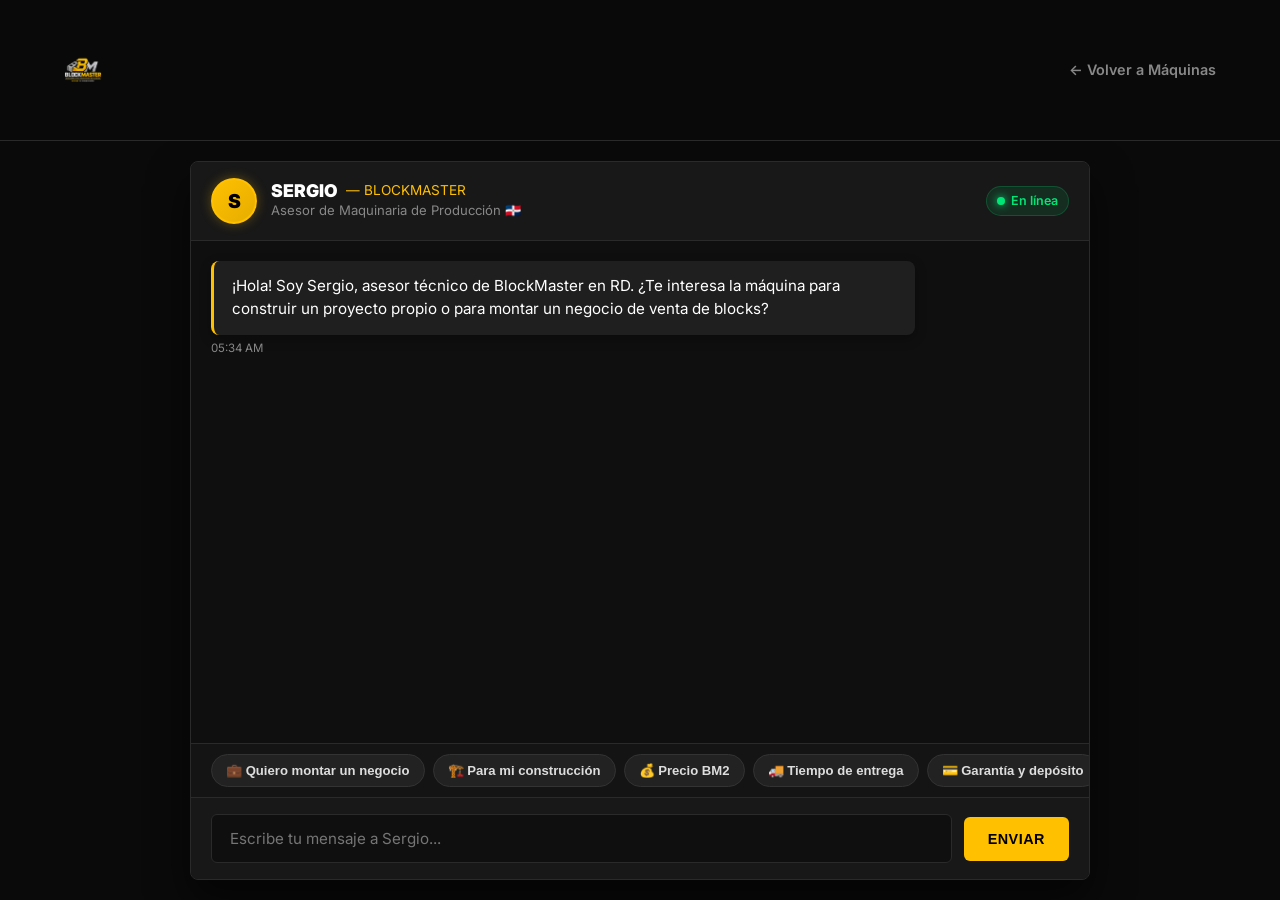
==== sergio/index.html @ 40c29d5b "Fix carpetas css js y sergio" ====
<!DOCTYPE html>
<html lang="es">
<head>
    <meta charset="UTF-8">
    <meta name="viewport" content="width=device-width, initial-scale=1.0">
    <title>Sergio — Asesor Virtual BlockMaster 🇩🇴</title>
    <meta name="description" content="Habla con Sergio, el asesor virtual de BlockMaster. Consulta precios, financiamiento, capacidades y asesoría para tu fábrica de blocks en República Dominicana.">
    <link rel="preconnect" href="https://fonts.googleapis.com">
    <link rel="preconnect" href="https://fonts.gstatic.com" crossorigin>
    <link href="https://fonts.googleapis.com/css2?family=Inter:wght@400;600;700;800;900&display=swap" rel="stylesheet">
    <link rel="stylesheet" href="../css/style.css">
    <style>
        /* SERGIO CHAT CUSTOM STYLES */
        body {
            display: flex;
            flex-direction: column;
            min-height: 100vh;
            background-color: var(--bg-dark);
            color: var(--text-main);
        }

        .site-header {
            border-bottom: 1px solid var(--border-color);
            padding: 15px 0;
            background: rgba(10, 10, 10, 0.95);
            backdrop-filter: blur(10px);
            position: sticky;
            top: 0;
            z-index: 100;
        }

        .header-inner {
            display: flex;
            align-items: center;
            justify-content: space-between;
        }

        .back-link {
            color: var(--text-muted);
            text-decoration: none;
            font-size: 0.9rem;
            font-weight: 600;
            transition: color 0.2s ease;
            display: flex;
            align-items: center;
            gap: 6px;
        }

        .back-link:hover {
            color: var(--accent);
        }

        /* MAIN CHAT LAYOUT */
        .chat-main-container {
            flex: 1;
            display: flex;
            flex-direction: column;
            max-width: 900px;
            width: 95%;
            margin: 20px auto;
            background: var(--bg-panel);
            border: 1px solid var(--border-color);
            border-radius: 8px;
            overflow: hidden;
            box-shadow: 0 20px 40px rgba(0, 0, 0, 0.6);
            height: calc(100vh - 120px);
        }

        /* CHAT HEADER */
        .chat-header {
            background: #181818;
            padding: 16px 20px;
            border-bottom: 1px solid var(--border-color);
            display: flex;
            align-items: center;
            justify-content: space-between;
        }

        .agent-info {
            display: flex;
            align-items: center;
            gap: 14px;
        }

        .agent-avatar {
            width: 46px;
            height: 46px;
            border-radius: 50%;
            background: linear-gradient(135deg, #FFC000, #e6ad00);
            display: flex;
            align-items: center;
            justify-content: center;
            font-weight: 900;
            font-size: 1.2rem;
            color: #000;
            border: 2px solid var(--accent);
            box-shadow: 0 0 12px rgba(255, 192, 0, 0.3);
        }

        .agent-details h2 {
            font-size: 1.1rem;
            margin: 0;
            display: flex;
            align-items: center;
            gap: 8px;
            letter-spacing: 0;
        }

        .agent-details p {
            font-size: 0.82rem;
            color: var(--text-muted);
            margin: 0;
        }

        .status-badge {
            display: inline-flex;
            align-items: center;
            gap: 6px;
            font-size: 0.78rem;
            background: rgba(0, 230, 118, 0.1);
            color: var(--green);
            padding: 4px 10px;
            border-radius: 20px;
            border: 1px solid rgba(0, 230, 118, 0.2);
            font-weight: 600;
        }

        .status-dot {
            width: 8px;
            height: 8px;
            border-radius: 50%;
            background: var(--green);
            box-shadow: 0 0 8px var(--green);
        }

        /* MESSAGES AREA */
        .messages-container {
            flex: 1;
            padding: 20px;
            overflow-y: auto;
            display: flex;
            flex-direction: column;
            gap: 16px;
            background: #0f0f0f;
            scroll-behavior: smooth;
        }

        .msg-row {
            display: flex;
            flex-direction: column;
            max-width: 82%;
            animation: fadeIn 0.3s ease;
        }

        .msg-row.sergio {
            align-self: flex-start;
        }

        .msg-row.user {
            align-self: flex-end;
        }

        .msg-bubble {
            padding: 14px 18px;
            border-radius: 8px;
            font-size: 0.95rem;
            line-height: 1.5;
            word-wrap: break-word;
            white-space: pre-wrap;
        }

        .sergio .msg-bubble {
            background: var(--bg-light);
            border-left: 3px solid var(--accent);
            color: #fff;
            box-shadow: 0 4px 12px rgba(0,0,0,0.3);
        }

        .user .msg-bubble {
            background: var(--accent);
            color: #000;
            font-weight: 600;
            border-bottom-right-radius: 2px;
        }

        .msg-time {
            font-size: 0.72rem;
            color: var(--text-muted);
            margin-top: 4px;
        }

        .sergio .msg-time {
            align-self: flex-start;
        }

        .user .msg-time {
            align-self: flex-end;
            color: rgba(255,255,255,0.6);
        }

        /* TYPING INDICATOR */
        .typing-indicator {
            display: none;
            align-self: flex-start;
            background: var(--bg-light);
            padding: 12px 18px;
            border-radius: 8px;
            border-left: 3px solid var(--accent);
            gap: 5px;
            align-items: center;
        }

        .dot {
            width: 8px;
            height: 8px;
            background: var(--accent);
            border-radius: 50%;
            animation: bounce 1.4s infinite ease-in-out both;
        }

        .dot:nth-child(1) { animation-delay: -0.32s; }
        .dot:nth-child(2) { animation-delay: -0.16s; }

        @keyframes bounce {
            0%, 80%, 100% { transform: scale(0); }
            40% { transform: scale(1.0); }
        }

        @keyframes fadeIn {
            from { opacity: 0; transform: translateY(8px); }
            to { opacity: 1; transform: translateY(0); }
        }

        /* SUGGESTED CHIPS */
        .suggestions-bar {
            padding: 10px 20px;
            background: #141414;
            border-top: 1px solid var(--border-color);
            display: flex;
            gap: 8px;
            overflow-x: auto;
            white-space: nowrap;
        }

        .suggestions-bar::-webkit-scrollbar {
            height: 4px;
        }

        .suggestions-bar::-webkit-scrollbar-thumb {
            background: var(--border-color);
            border-radius: 4px;
        }

        .chip-btn {
            background: #222;
            color: #ddd;
            border: 1px solid #333;
            padding: 8px 14px;
            border-radius: 20px;
            font-size: 0.82rem;
            cursor: pointer;
            font-weight: 600;
            transition: all 0.2s ease;
            flex-shrink: 0;
        }

        .chip-btn:hover {
            background: var(--accent);
            color: #000;
            border-color: var(--accent);
        }

        /* INPUT AREA */
        .chat-input-area {
            padding: 16px 20px;
            background: #181818;
            border-top: 1px solid var(--border-color);
            display: flex;
            gap: 12px;
            align-items: center;
        }

        .chat-input-area input {
            flex: 1;
            background: #0f0f0f;
            border: 1px solid var(--border-color);
            border-radius: 6px;
            padding: 14px 18px;
            color: #fff;
            font-family: var(--font-main);
            font-size: 0.95rem;
            outline: none;
            transition: border-color 0.2s ease;
        }

        .chat-input-area input:focus {
            border-color: var(--accent);
        }

        .send-btn {
            background: var(--accent);
            color: #000;
            border: none;
            border-radius: 6px;
            padding: 14px 24px;
            font-weight: 800;
            font-size: 0.9rem;
            cursor: pointer;
            text-transform: uppercase;
            letter-spacing: 0.5px;
            transition: all 0.2s ease;
            display: flex;
            align-items: center;
            gap: 6px;
        }

        .send-btn:hover {
            background: var(--accent-hover);
            transform: translateY(-1px);
        }

        .send-btn:disabled {
            opacity: 0.5;
            cursor: not-allowed;
            transform: none;
        }

        /* RESPONSIVE */
        @media (max-width: 768px) {
            .chat-main-container {
                height: calc(100vh - 90px);
                width: 100%;
                margin: 0;
                border-radius: 0;
                border: none;
            }

            .msg-row {
                max-width: 90%;
            }

            .chat-input-area {
                padding: 12px;
            }

            .send-btn {
                padding: 14px 18px;
            }
        }
    </style>
</head>
<body>

    <!-- HEADER -->
    <header class="site-header">
        <div class="container header-inner">
            <a href="../" class="logo-link">
                <img src="../BM.LOGO.png" alt="BlockMaster" class="logo" style="height: 38px;">
            </a>
            <a href="../" class="back-link">
                ← Volver a Máquinas
            </a>
        </div>
    </header>

    <!-- CHAT CONTAINER -->
    <main class="chat-main-container">
        
        <!-- HEADER DEL CHAT -->
        <div class="chat-header">
            <div class="agent-info">
                <div class="agent-avatar">S</div>
                <div class="agent-details">
                    <h2>Sergio <span style="font-size: 0.85rem; font-weight: normal; color: var(--accent);">— BlockMaster</span></h2>
                    <p>Asesor de Maquinaria de Producción 🇩🇴</p>
                </div>
            </div>
            <div class="status-badge">
                <span class="status-dot"></span> En línea
            </div>
        </div>

        <!-- VENTANA DE MENSAJES -->
        <div class="messages-container" id="messages-container">
            <!-- Mensaje de bienvenida inicial -->
            <div class="msg-row sergio">
                <div class="msg-bubble">¡Hola! Soy Sergio, asesor técnico de BlockMaster en RD. ¿Te interesa la máquina para construir un proyecto propio o para montar un negocio de venta de blocks?</div>
                <div class="msg-time" id="init-time"></div>
            </div>

            <!-- Typing indicator -->
            <div class="typing-indicator" id="typing-indicator">
                <div class="dot"></div>
                <div class="dot"></div>
                <div class="dot"></div>
            </div>
        </div>

        <!-- CHIPS SUGERIDOS -->
        <div class="suggestions-bar" id="suggestions-bar">
            <button class="chip-btn" onclick="sendQuickMessage('Quiero montar un negocio de blocks')">💼 Quiero montar un negocio</button>
            <button class="chip-btn" onclick="sendQuickMessage('Quiero construir mi propia obra')">🏗️ Para mi construcción</button>
            <button class="chip-btn" onclick="sendQuickMessage('¿Cuánto cuesta la máquina BM2?')">💰 Precio BM2</button>
            <button class="chip-btn" onclick="sendQuickMessage('¿Cuánto tarda la entrega?')">🚚 Tiempo de entrega</button>
            <button class="chip-btn" onclick="sendQuickMessage('¿Tienen financiamiento o depósito?')">💳 Garantía y depósito</button>
        </div>

        <!-- INPUT BAR -->
        <form class="chat-input-area" id="chat-form">
            <input type="text" id="user-input" placeholder="Escribe tu mensaje a Sergio..." autocomplete="off" required>
            <button type="submit" class="send-btn" id="send-btn">
                <span>ENVIAR</span>
            </button>
        </form>

    </main>

    <script>
        const WEBHOOK_URL = 'https://pulso-n8n.hyr95s.easypanel.host/webhook/sergio';
        
        // Generar o recuperar sessionId único
        let sessionId = localStorage.getItem('sergio_session_id');
        if (!sessionId) {
            sessionId = 'sergio-' + Date.now() + '-' + Math.random().toString(36).substring(2, 9);
            localStorage.setItem('sergio_session_id', sessionId);
        }

        const messagesContainer = document.getElementById('messages-container');
        const typingIndicator = document.getElementById('typing-indicator');
        const userInput = document.getElementById('user-input');
        const chatForm = document.getElementById('chat-form');
        const sendBtn = document.getElementById('send-btn');
        const initTime = document.getElementById('init-time');

        // Poner la hora en el mensaje inicial
        if (initTime) {
            const now = new Date();
            initTime.textContent = now.toLocaleTimeString([], { hour: '2-digit', minute: '2-digit' });
        }

        function scrollToBottom() {
            messagesContainer.scrollTop = messagesContainer.scrollHeight;
        }

        function getTimeString() {
            const now = new Date();
            return now.toLocaleTimeString([], { hour: '2-digit', minute: '2-digit' });
        }

        function appendMessage(sender, text) {
            const msgRow = document.createElement('div');
            msgRow.className = `msg-row ${sender}`;
            
            const msgBubble = document.createElement('div');
            msgBubble.className = 'msg-bubble';

            // Detectar si el texto incluye enlaces y volverlos clickeables
            const formattedText = formatLinks(text);
            msgBubble.innerHTML = formattedText;

            const msgTime = document.createElement('div');
            msgTime.className = 'msg-time';
            msgTime.textContent = getTimeString();

            msgRow.appendChild(msgBubble);
            msgRow.appendChild(msgTime);

            // Insertar antes del typing indicator
            messagesContainer.insertBefore(msgRow, typingIndicator);
            scrollToBottom();
        }

        function formatLinks(text) {
            // Reemplazar URLs simples o markdown por etiquetas <a href target="_blank">
            const urlRegex = /(https?:\/\/[^\s]+)/g;
            return text.replace(urlRegex, function(url) {
                let cleanUrl = url.replace(/[.,;)]+$/, '');
                return `<a href="${cleanUrl}" target="_blank" style="color: var(--accent); text-decoration: underline; font-weight: bold;">${cleanUrl}</a>`;
            });
        }

        function showTyping() {
            typingIndicator.style.display = 'flex';
            scrollToBottom();
        }

        function hideTyping() {
            typingIndicator.style.display = 'none';
        }

        async function sendMessage(messageText) {
            if (!messageText.trim()) return;

            // Renderizar mensaje del usuario
            appendMessage('user', messageText);
            userInput.value = '';
            sendBtn.disabled = true;
            showTyping();

            try {
                const response = await fetch(WEBHOOK_URL, {
                    method: 'POST',
                    headers: {
                        'Content-Type': 'application/json'
                    },
                    body: JSON.stringify({
                        message: messageText,
                        name: '',
                        email: '',
                        session_id: sessionId
                    })
                });

                const data = await response.json();
                hideTyping();
                sendBtn.disabled = false;

                let botReply = "Disculpa, tuve un pequeño inconveniente. Por favor escríbeme de nuevo.";
                if (data && data.reply) {
                    botReply = typeof data.reply === 'string' ? data.reply : JSON.stringify(data.reply);
                } else if (data && data.output) {
                    botReply = typeof data.output === 'string' ? data.output : JSON.stringify(data.output);
                }

                appendMessage('sergio', botReply);

            } catch (err) {
                console.error("Error contactando a Sergio:", err);
                hideTyping();
                sendBtn.disabled = false;
                appendMessage('sergio', "Hubo un error de conexión temporal. Escríbeme directamente por WhatsApp al +1 809-228-2361 (https://wa.me/18092282361?text=Me%20interesa%20la%20BM).");
            }
        }

        function sendQuickMessage(text) {
            sendMessage(text);
        }

        chatForm.addEventListener('submit', (e) => {
            e.preventDefault();
            sendMessage(userInput.value);
        });

        // Manejar parámetros de la URL al cargar la página (ej: ?modelo=BM2 o ?objetivo=construccion)
        window.addEventListener('DOMContentLoaded', () => {
            const urlParams = new URLSearchParams(window.location.search);
            const modelo = urlParams.get('modelo');
            const objetivo = urlParams.get('objetivo');
            const blocks = urlParams.get('blocks');

            if (modelo) {
                setTimeout(() => {
                    sendMessage(`Hola Sergio, me interesa información sobre el modelo ${modelo}`);
                }, 600);
            } else if (objetivo === 'construccion') {
                setTimeout(() => {
                    sendMessage(`Hola Sergio, estoy calculando ${blocks || 5000} blocks para mi obra y quiero saber qué máquina me conviene.`);
                }, 600);
            }
        });
    </script>
</body>
</html>
---- css/style.css ----
:root {
    --bg-dark: #0a0a0a;
    --bg-panel: #141414;
    --bg-light: #1f1f1f;
    --text-main: #ffffff;
    --text-muted: #888888;
    --accent: #FFC000; /* Caterpillar/DeWalt Yellow */
    --accent-hover: #e6ad00;
    --red: #ff4d4d;
    --green: #00e676;
    --border-color: #2a2a2a;
    
    --font-main: 'Inter', sans-serif;
    
    --radius-none: 0;
    --radius-sm: 4px;
    
    --shadow: 0 20px 40px rgba(0,0,0,0.8);
}

* {
    box-sizing: border-box;
    margin: 0;
    padding: 0;
}

body {
    font-family: var(--font-main);
    background-color: var(--bg-dark);
    color: var(--text-main);
    line-height: 1.6;
    overflow-x: hidden;
}

.container {
    width: 90%;
    max-width: 1200px;
    margin: 0 auto;
}

img {
    max-width: 100%;
    height: auto;
    display: block;
}

h1, h2, h3, h4, .section-title {
    font-weight: 900;
    line-height: 1.1;
    text-transform: uppercase;
    letter-spacing: -1px;
}

.text-center { text-align: center; }
.txt-red { color: var(--red); }
.txt-green { color: var(--green); }
.txt-accent { color: var(--accent); }

/* BUTTONS */
.btn {
    display: inline-block;
    padding: 16px 32px;
    border-radius: var(--radius-sm);
    font-weight: 800;
    text-decoration: none;
    text-transform: uppercase;
    font-size: 1rem;
    letter-spacing: 0.5px;
    transition: all 0.2s ease;
    cursor: pointer;
    border: none;
    text-align: center;
}

.btn-primary {
    background-color: var(--accent);
    color: #000;
    box-shadow: inset 0 -3px 0 rgba(0,0,0,0.2);
}

.btn-primary:hover {
    background-color: var(--accent-hover);
    transform: translateY(-2px);
}

.btn-outline {
    background-color: transparent;
    color: var(--text-main);
    border: 2px solid var(--text-main);
}

.btn-outline:hover {
    background-color: var(--text-main);
    color: #000;
}

.btn-large {
    font-size: 1.1rem;
    padding: 18px 36px;
}

.btn-huge {
    font-size: 1.5rem;
    padding: 24px 48px;
}

.btn-block {
    display: block;
    width: 100%;
}

.btn-header {
    padding: 10px 20px;
    font-size: 0.9rem;
    background-color: var(--accent);
    color: #000;
    box-shadow: none;
}
.btn-header:hover {
    background-color: var(--text-main);
}

/* HEADER */
.site-header {
    background-color: #000;
    border-bottom: 1px solid var(--border-color);
    position: sticky;
    top: 0;
    z-index: 1000;
}

.header-inner {
    display: flex;
    justify-content: space-between;
    align-items: center;
    height: 110px;
}

.logo {
    height: 80px;
}

.main-nav a {
    color: var(--text-muted);
    text-decoration: none;
    margin: 0 15px;
    font-weight: 600;
    text-transform: uppercase;
    font-size: 0.85rem;
    transition: color 0.2s;
}

.main-nav a:hover {
    color: var(--accent);
}

/* HERO */
.hero {
    padding: 80px 0;
    background: radial-gradient(circle at top left, #1a1a1a 0%, #000000 100%);
    border-bottom: 2px solid var(--border-color);
}

.hero-grid {
    display: grid;
    grid-template-columns: 1.2fr 0.8fr;
    gap: 60px;
    align-items: center;
}

.hero h1 {
    font-size: 4.5rem;
    margin-bottom: 15px;
    color: var(--text-main);
}

.hero .subheadline {
    font-size: 1.5rem;
    font-weight: 600;
    color: var(--accent);
    margin-bottom: 20px;
    line-height: 1.3;
}

.hero .description {
    font-size: 1.1rem;
    color: var(--text-muted);
    margin-bottom: 40px;
    max-width: 500px;
}

.hero-price {
    display: flex;
    flex-direction: column;
    margin-bottom: 30px;
    background: #111;
    padding: 15px 25px;
    border-left: 4px solid var(--accent);
    display: inline-flex;
}

.hero-price .label {
    font-size: 0.8rem;
    font-weight: 800;
    color: var(--text-muted);
}
.hero-price .amount {
    font-size: 2.5rem;
    font-weight: 900;
    line-height: 1;
}

.trust-badges {
    display: grid;
    grid-template-columns: 1fr 1fr;
    gap: 10px;
    margin-bottom: 40px;
}

.badge {
    font-size: 0.9rem;
    font-weight: 600;
    color: #ccc;
    display: flex;
    align-items: center;
}

.hero-ctas {
    display: flex;
    gap: 20px;
    flex-wrap: wrap;
}

.video-frame {
    position: relative;
    background: #000;
    padding: 15px;
    border: 1px solid var(--border-color);
    box-shadow: var(--shadow);
}
.video-label {
    position: absolute;
    top: -15px;
    right: 20px;
    background: var(--accent);
    color: #000;
    padding: 5px 15px;
    font-weight: 900;
    font-size: 0.8rem;
    z-index: 10;
}
.vertical-video {
    width: 100%;
    max-height: 600px;
    object-fit: contain;
    background: #000;
    display: block;
}

/* SECTIONS BASE */
section {
    padding: 100px 0;
    border-bottom: 1px solid var(--border-color);
}
.section-title {
    font-size: 3rem;
    margin-bottom: 50px;
}

/* CLIENT TYPES */
.client-types {
    background-color: #000;
}
.cards-grid {
    display: grid;
    grid-template-columns: 1fr 1fr;
    gap: 30px;
}
.client-card {
    background: var(--bg-panel);
    border: 1px solid var(--border-color);
    padding: 50px;
    display: flex;
    flex-direction: column;
    position: relative;
    overflow: hidden;
}
.client-card.dark {
    background: #050505;
}
.card-eyebrow {
    font-size: 0.9rem;
    font-weight: 900;
    letter-spacing: 2px;
    color: var(--text-muted);
    margin-bottom: 20px;
}
.accent-text { color: var(--accent); }

.client-card h3 {
    font-size: 2.2rem;
    margin-bottom: 20px;
}
.client-card p {
    font-size: 1.1rem;
    color: #aaa;
    margin-bottom: 30px;
}

.card-example {
    background: rgba(255,255,255,0.03);
    padding: 25px;
    border-left: 3px solid var(--text-main);
    margin-bottom: 40px;
    flex-grow: 1;
}
.card-example.alt {
    border-left-color: var(--accent);
}
.highlight-red { color: var(--red); font-weight: 800; font-size: 1.2rem;}
.big-question { font-size: 1.2rem; font-weight: 800; color: #fff; margin-top: 15px;}

.data-row {
    display: flex;
    justify-content: space-between;
    margin-bottom: 10px;
    border-bottom: 1px dashed var(--border-color);
    padding-bottom: 5px;
}
.margin-highlight {
    margin-top: 20px;
    padding-top: 20px;
    border-top: 2px solid var(--accent);
}
.margin-highlight h4 {
    font-size: 3rem;
    color: var(--accent);
    margin-bottom: 5px;
}

/* CALCULATOR */
.calculator-section {
    background: #0a0a0a;
}
.calc-container {
    background: var(--bg-panel);
    border: 1px solid var(--border-color);
    box-shadow: var(--shadow);
}
.calc-tabs {
    display: flex;
    border-bottom: 1px solid var(--border-color);
}
.calc-tab {
    flex: 1;
    background: transparent;
    border: none;
    padding: 25px;
    color: var(--text-muted);
    font-size: 1.2rem;
    font-weight: 900;
    cursor: pointer;
    transition: all 0.2s;
}
.calc-tab:hover {
    background: rgba(255,255,255,0.02);
}
.calc-tab.active {
    color: #000;
    background: var(--accent);
}

.calc-panel {
    display: none;
    padding: 50px;
}
.calc-panel.active {
    display: block;
}
.calc-layout {
    display: grid;
    grid-template-columns: 1fr 1fr;
    gap: 50px;
}

.form-group {
    margin-bottom: 25px;
}
.form-group label {
    display: block;
    font-weight: 600;
    margin-bottom: 10px;
    color: #ccc;
    font-size: 0.95rem;
}
.form-group input, .form-group select {
    width: 100%;
    background: var(--bg-dark);
    border: 1px solid var(--border-color);
    color: #fff;
    padding: 15px;
    font-size: 1.1rem;
    font-family: var(--font-main);
    font-weight: 600;
}
.form-group input:focus {
    outline: none;
    border-color: var(--accent);
}

.calc-results {
    background: #000;
    padding: 40px;
    border: 1px solid var(--border-color);
}
.result-row {
    display: flex;
    justify-content: space-between;
    align-items: center;
    margin-bottom: 15px;
    font-size: 1.1rem;
    font-weight: 600;
    color: #ccc;
}
.result-row .value {
    font-size: 1.4rem;
    font-weight: 900;
    color: #fff;
}
.result-divider {
    height: 1px;
    background: var(--border-color);
    margin: 25px 0;
}
.result-row.highlight {
    font-size: 1.4rem;
    color: #fff;
}
.result-row.highlight .value {
    font-size: 2.5rem;
}
.calc-warning {
    font-size: 0.8rem;
    color: var(--text-muted);
    margin: 30px 0;
    line-height: 1.4;
    border-left: 2px solid var(--text-muted);
    padding-left: 15px;
}
.calc-cta-text {
    text-align: center;
    font-weight: 800;
    margin-bottom: 15px;
}

/* PRODUCTS */
.products-section {
    background: #000;
}
.product-grid {
    display: grid;
    grid-template-columns: repeat(3, 1fr);
    gap: 30px;
}
.machine-card {
    background: var(--bg-panel);
    border: 1px solid var(--border-color);
    padding: 30px;
    text-align: center;
    transition: transform 0.2s, border-color 0.2s;
    display: flex;
    flex-direction: column;
}
.machine-card:hover {
    border-color: var(--accent);
    transform: translateY(-5px);
}
.mc-model {
    font-size: 2.5rem;
    color: var(--accent);
    font-weight: 900;
    margin-bottom: 5px;
}
.mc-desc {
    color: var(--text-muted);
    font-size: 1rem;
    margin-bottom: 20px;
    font-weight: 600;
}
.mc-price {
    font-size: 2rem;
    font-weight: 900;
    margin-bottom: 20px;
    color: #fff;
}
.mc-btn {
    margin-top: auto;
}
@media (max-width: 900px) {
    .product-grid { grid-template-columns: 1fr; }
}

.product-visual {
    background: var(--bg-light);
    border: 1px solid var(--border-color);
    padding: 20px;
}
.product-visual img {
    cursor: pointer;
    transition: 0.3s;
}
.product-visual img:hover {
    opacity: 0.8;
}

.product-data {
    background: var(--bg-panel);
    padding: 50px;
    border: 1px solid var(--border-color);
}
.p-model {
    font-size: 4rem;
    color: var(--accent);
    line-height: 1;
    margin-bottom: 10px;
}
.p-price {
    font-size: 2.5rem;
    font-weight: 900;
    margin-bottom: 30px;
}
.p-specs {
    list-style: none;
    margin-bottom: 40px;
}
.p-specs li {
    font-size: 1.1rem;
    margin-bottom: 15px;
    padding-left: 30px;
    position: relative;
    color: #ddd;
}
.p-specs li::before {
    content: '';
    position: absolute;
    left: 0;
    top: 8px;
    width: 10px;
    height: 10px;
    background: var(--accent);
}
.highlight-spec {
    color: var(--accent) !important;
    font-weight: 800;
}

/* VISUAL PROOF */
.visual-proof {
    background: #0a0a0a;
}
.proof-blocks {
    display: flex;
    flex-direction: column;
    gap: 60px;
}
.proof-block {
    display: grid;
    grid-template-columns: 1fr 1.5fr;
    gap: 40px;
    align-items: center;
}
.proof-block.alt {
    grid-template-columns: 1.5fr 1fr;
}
.proof-video {
    background: #000;
    border: 1px solid var(--border-color);
    padding: 10px;
}
.proof-video video {
    width: 100%;
    max-height: 500px;
    object-fit: contain;
    display: block;
}
.proof-text h3 {
    font-size: 2rem;
    color: var(--accent);
    margin-bottom: 20px;
}
.proof-text p {
    font-size: 1.2rem;
    color: #ccc;
}

/* EDITORIAL GALLERY */
.editorial-gallery {
    background: #000;
}
.gallery-grid {
    display: grid;
    grid-template-columns: 2fr 1fr;
    gap: 20px;
}
.gallery-main, .gallery-item {
    position: relative;
    background: var(--bg-light);
    border: 1px solid var(--border-color);
    overflow: hidden;
}
.gallery-main img {
    width: 100%;
    height: 100%;
    object-fit: cover;
    min-height: 500px;
    cursor: pointer;
}
.gallery-side {
    display: flex;
    flex-direction: column;
    gap: 20px;
}
.gallery-item img {
    width: 100%;
    height: 240px;
    object-fit: cover;
    cursor: pointer;
}
.caption {
    position: absolute;
    bottom: 0;
    left: 0;
    width: 100%;
    background: rgba(0,0,0,0.8);
    padding: 15px;
    font-weight: 800;
    text-transform: uppercase;
    font-size: 0.9rem;
    border-top: 1px solid var(--accent);
}

/* STATS */
.trust-stats {
    background: #050505;
    padding: 80px 0;
    border-bottom: none;
}
.stats-grid {
    display: grid;
    grid-template-columns: repeat(5, 1fr);
    gap: 20px;
    text-align: center;
}
.stat-box {
    display: flex;
    flex-direction: column;
}
.stat-num {
    font-size: 3.5rem;
    font-weight: 900;
    color: var(--accent);
    line-height: 1;
    margin-bottom: 10px;
}
.stat-text {
    font-size: 0.8rem;
    font-weight: 800;
    color: var(--text-muted);
}

/* MADE HERE */
.made-here {
    background: #0a0a0a;
}
.made-here-grid {
    display: grid;
    grid-template-columns: 1fr 1fr;
    gap: 60px;
    align-items: center;
}
.made-text p {
    font-size: 1.1rem;
    color: #ccc;
    margin-bottom: 30px;
}
.check-list {
    list-style: none;
}
.check-list li {
    font-size: 1.1rem;
    font-weight: 800;
    margin-bottom: 15px;
    display: flex;
    align-items: center;
    color: #fff;
}
.check-list li::before {
    content: '✔';
    color: var(--accent);
    font-size: 1.5rem;
    margin-right: 15px;
}
.made-visuals {
    display: flex;
    flex-direction: column;
    gap: 20px;
}
.made-visuals img {
    border: 1px solid var(--border-color);
    background: #000;
    cursor: pointer;
}

/* HOW TO BUY */
.how-to-buy {
    background: #000;
}
.steps-container {
    display: grid;
    grid-template-columns: repeat(5, 1fr);
    gap: 20px;
    margin-bottom: 50px;
}
.step {
    background: var(--bg-panel);
    padding: 30px 20px;
    border: 1px solid var(--border-color);
    text-align: center;
    border-top: 3px solid var(--accent);
}
.step-num {
    font-size: 2.5rem;
    font-weight: 900;
    color: #333;
    margin-bottom: 15px;
}
.step h4 {
    font-size: 1rem;
    color: #fff;
}
.conditions-box {
    background: #111;
    border: 1px dashed var(--border-color);
    padding: 30px;
    display: flex;
    justify-content: space-around;
    align-items: center;
    flex-wrap: wrap;
    gap: 20px;
}
.cond-item {
    font-size: 1.1rem;
}
.cond-item strong {
    color: var(--accent);
}
.text-muted {
    color: var(--text-muted);
    font-size: 0.9rem;
}

/* FAQ */
.faq-section {
    background: #0a0a0a;
}
.accordion {
    max-width: 800px;
    margin: 0 auto;
}
.acc-item {
    border-bottom: 1px solid var(--border-color);
}
.acc-header {
    width: 100%;
    text-align: left;
    background: transparent;
    border: none;
    padding: 25px 0;
    font-size: 1.2rem;
    font-weight: 800;
    color: #fff;
    cursor: pointer;
    display: flex;
    justify-content: space-between;
    align-items: center;
}
.acc-header::after {
    content: '+';
    color: var(--accent);
    font-size: 2rem;
    font-weight: 400;
}
.acc-header.active::after {
    content: '−';
}
.acc-body {
    max-height: 0;
    overflow: hidden;
    transition: max-height 0.3s ease-out;
}
.acc-body p {
    padding-bottom: 25px;
    color: #ccc;
    font-size: 1.1rem;
}

/* FINAL CTA */
.final-cta {
    background: #000;
    padding: 120px 0;
    border-bottom: none;
}
.final-cta h2 {
    font-size: 4rem;
    margin-bottom: 20px;
}
.final-cta p {
    font-size: 1.5rem;
    color: var(--text-muted);
    margin-bottom: 50px;
}
.cta-micro {
    font-size: 0.9rem !important;
    margin-top: 20px !important;
    margin-bottom: 0 !important;
}

/* FOOTER */
.site-footer {
    background: #000;
    padding: 40px 0;
    text-align: center;
    border-top: 1px solid var(--border-color);
}
.footer-logo {
    height: 60px;
    margin: 0 auto 20px;
    opacity: 0.5;
}
.site-footer p {
    color: #555;
    font-size: 0.8rem;
}

/* MOBILE STICKY CTA */
.mobile-sticky-cta {
    display: none;
    position: fixed;
    bottom: 0;
    left: 0;
    width: 100%;
    background: #000;
    padding: 15px;
    border-top: 1px solid var(--border-color);
    z-index: 1000;
    box-shadow: 0 -10px 20px rgba(0,0,0,0.8);
}

/* LIGHTBOX */
.lightbox {
    display: none; 
    position: fixed;
    z-index: 2000;
    left: 0;
    top: 0;
    width: 100%;
    height: 100%;
    background-color: rgba(0,0,0,0.95);
}
.lightbox-content {
    margin: auto;
    display: block;
    max-width: 90%;
    max-height: 90vh;
    position: absolute;
    top: 50%;
    left: 50%;
    transform: translate(-50%, -50%);
    border: 1px solid var(--border-color);
}
.close-lightbox {
    position: absolute;
    top: 20px;
    right: 35px;
    color: #f1f1f1;
    font-size: 40px;
    font-weight: bold;
    cursor: pointer;
}
.close-lightbox:hover { color: var(--accent); }

/* RESPONSIVE */
@media (max-width: 1024px) {
    .stats-grid {
        grid-template-columns: repeat(3, 1fr);
        row-gap: 40px;
    }
}

@media (max-width: 900px) {
    .main-nav { display: none; }
    
    .hero-grid {
        grid-template-columns: 1fr;
        gap: 40px;
    }
    .hero h1 { font-size: 3rem; }
    .vertical-video { max-height: 70vh; }
    
    .cards-grid, .calc-layout, .product-wrap, .proof-block, .gallery-grid, .made-here-grid {
        grid-template-columns: 1fr;
    }
    
    .product-wrap.reverse { direction: ltr; }
    .proof-block.alt { grid-template-columns: 1fr; }
    
    .calc-tabs { flex-direction: column; }
    .calc-panel { padding: 30px 20px; }
    
    .steps-container {
        grid-template-columns: 1fr;
    }
    .step {
        border-top: none;
        border-left: 3px solid var(--accent);
        text-align: left;
    }
    
    .final-cta h2 { font-size: 2.5rem; }
    
    .mobile-sticky-cta { display: block; }
    body { padding-bottom: 80px; } /* Space for sticky bar */
}
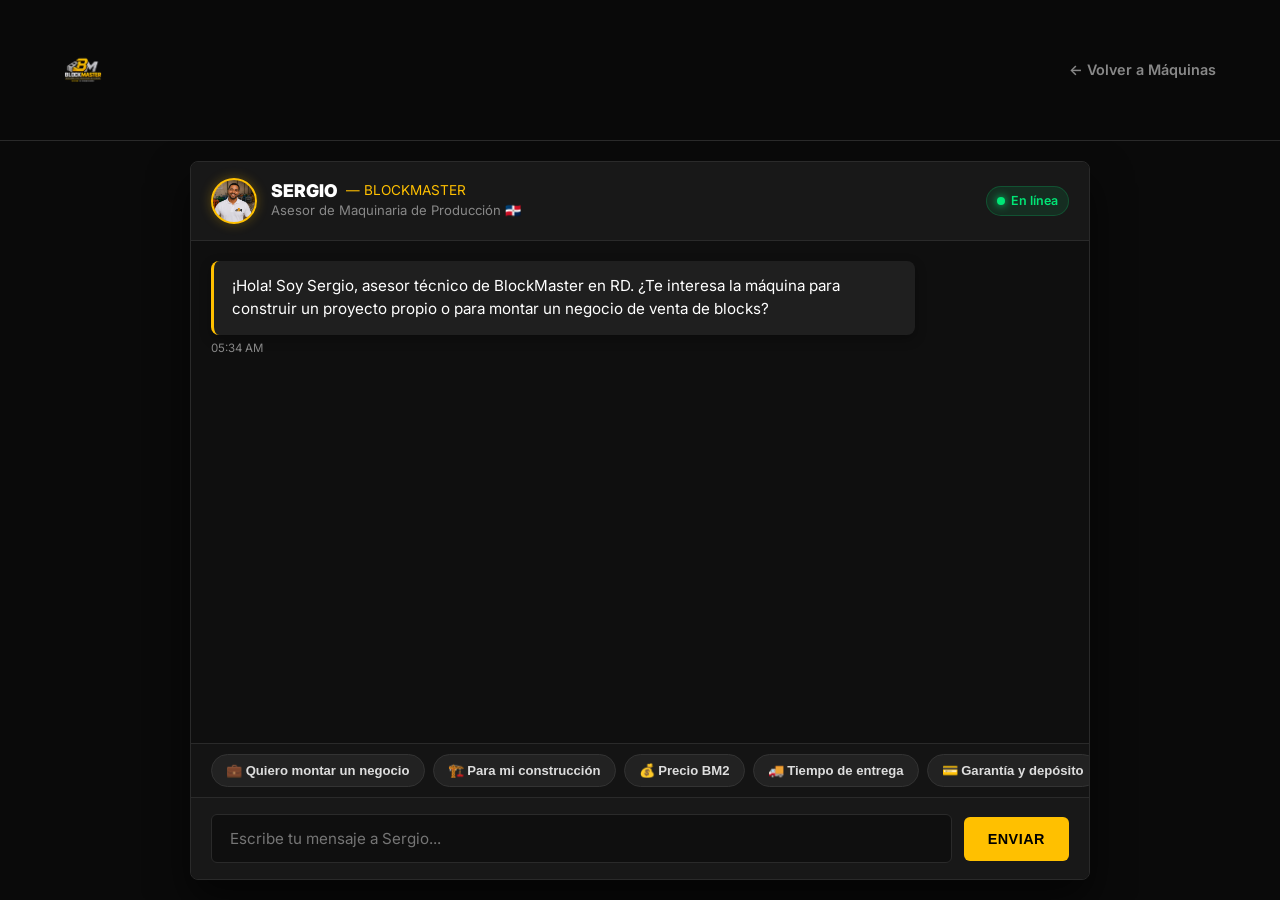
==== commit 75d2c5b9: "Agregar foto real de Sergio en el header del chat" ====
--- a/sergio/index.html
+++ b/sergio/index.html
@@ -369,7 +369,7 @@
         <!-- HEADER DEL CHAT -->
         <div class="chat-header">
             <div class="agent-info">
-                <div class="agent-avatar">S</div>
+                <img src="../Sergio%20-%20BM-Best.jpeg" alt="Sergio" class="agent-avatar" style="object-fit: cover; object-position: top center;">
                 <div class="agent-details">
                     <h2>Sergio <span style="font-size: 0.85rem; font-weight: normal; color: var(--accent);">— BlockMaster</span></h2>
                     <p>Asesor de Maquinaria de Producción 🇩🇴</p>
